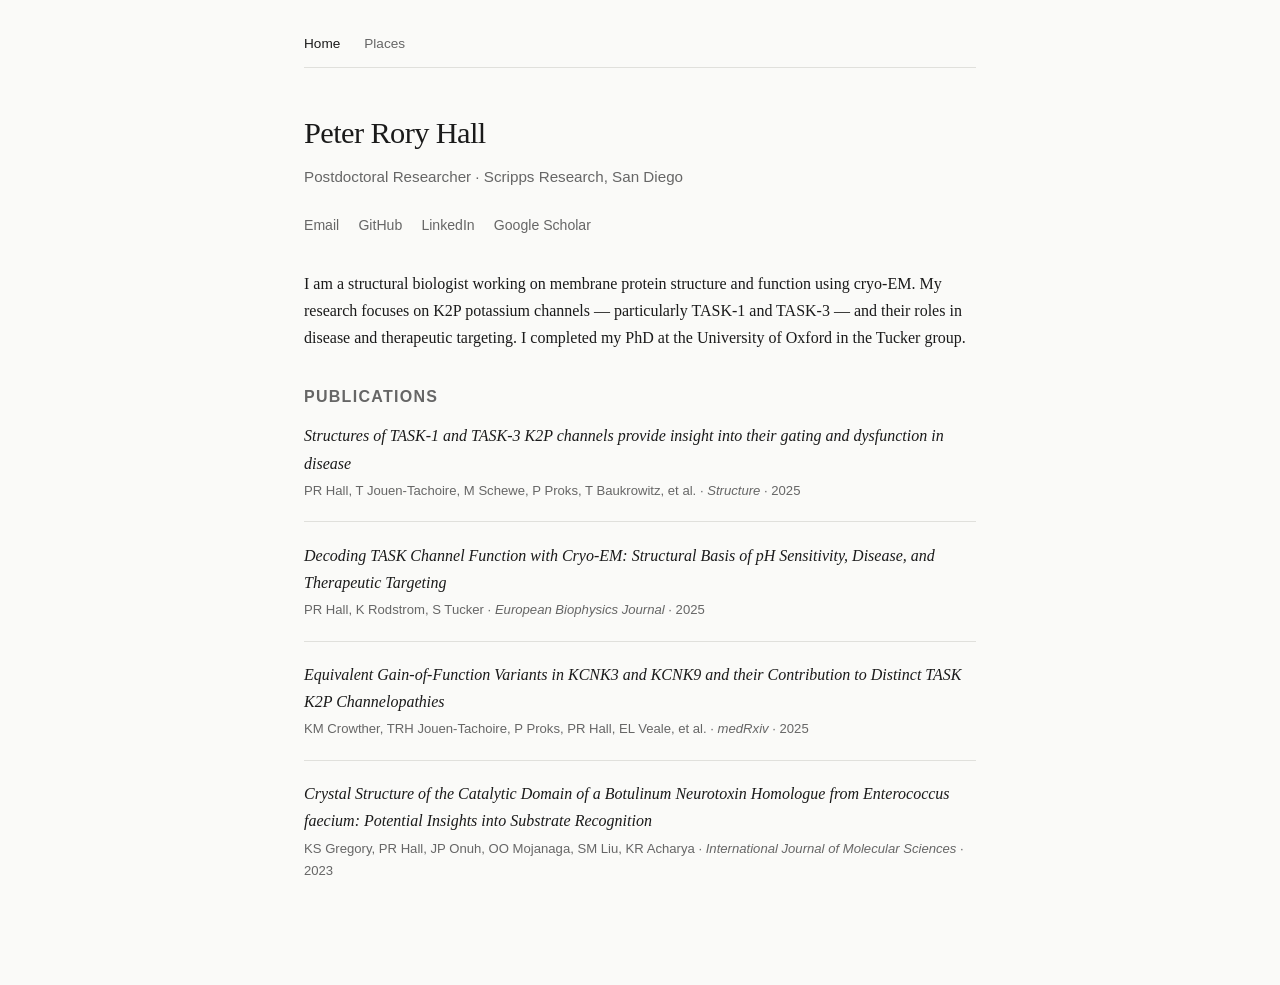
==== index.html @ d4b9aab2 "Initial site" ====
<!DOCTYPE html>
<html lang="en">
<head>
  <meta charset="UTF-8">
  <meta name="viewport" content="width=device-width, initial-scale=1.0">
  <title>Peter Rory Hall</title>
  <link rel="stylesheet" href="style.css">
</head>
<body>

<nav>
  <a href="index.html" class="active">Home</a>
  <a href="places/index.html">Places</a>
</nav>

<h1>Peter Rory Hall</h1>
<p class="subtitle">Postdoctoral Researcher · Scripps Research, San Diego</p>

<div class="links">
  <a href="mailto:phall@scripps.edu">Email</a>
  <a href="https://github.com/peteroryhall" target="_blank">GitHub</a>
  <a href="https://www.linkedin.com/in/peteroryhall/" target="_blank">LinkedIn</a>
  <a href="https://scholar.google.com/citations?user=1PJxUigAAAAJ&hl=en" target="_blank">Google Scholar</a>
</div>

<p>
  I am a structural biologist working on membrane protein structure and function using cryo-EM.
  My research focuses on K2P potassium channels — particularly TASK-1 and TASK-3 — and their
  roles in disease and therapeutic targeting. I completed my PhD at the University of Oxford
  in the Tucker group.
</p>

<h2>Publications</h2>

<div class="pub">
  <div class="pub-title">Structures of TASK-1 and TASK-3 K2P channels provide insight into their gating and dysfunction in disease</div>
  <div class="pub-meta">PR Hall, T Jouen-Tachoire, M Schewe, P Proks, T Baukrowitz, et al. · <em>Structure</em> · 2025</div>
</div>

<div class="pub">
  <div class="pub-title">Decoding TASK Channel Function with Cryo-EM: Structural Basis of pH Sensitivity, Disease, and Therapeutic Targeting</div>
  <div class="pub-meta">PR Hall, K Rodstrom, S Tucker · <em>European Biophysics Journal</em> · 2025</div>
</div>

<div class="pub">
  <div class="pub-title">Equivalent Gain-of-Function Variants in KCNK3 and KCNK9 and their Contribution to Distinct TASK K2P Channelopathies</div>
  <div class="pub-meta">KM Crowther, TRH Jouen-Tachoire, P Proks, PR Hall, EL Veale, et al. · <em>medRxiv</em> · 2025</div>
</div>

<div class="pub">
  <div class="pub-title">Crystal Structure of the Catalytic Domain of a Botulinum Neurotoxin Homologue from Enterococcus faecium: Potential Insights into Substrate Recognition</div>
  <div class="pub-meta">KS Gregory, PR Hall, JP Onuh, OO Mojanaga, SM Liu, KR Acharya · <em>International Journal of Molecular Sciences</em> · 2023</div>
</div>

</body>
</html>
---- style.css ----
:root {
  --bg: #fafaf8;
  --text: #1a1a1a;
  --muted: #666;
  --accent: #2a6496;
  --border: #e0e0dc;
  --tag-bg: #f0f0ec;
  --good: #3a7d44;
  --mid: #b07d2a;
  --bad: #a33;
}

* { box-sizing: border-box; margin: 0; padding: 0; }

body {
  font-family: "Georgia", serif;
  background: var(--bg);
  color: var(--text);
  line-height: 1.7;
  max-width: 720px;
  margin: 0 auto;
  padding: 2rem 1.5rem 4rem;
}

a { color: var(--accent); text-decoration: none; }
a:hover { text-decoration: underline; }

nav {
  font-family: "Helvetica Neue", sans-serif;
  font-size: 0.85rem;
  margin-bottom: 2.5rem;
  display: flex;
  gap: 1.5rem;
  border-bottom: 1px solid var(--border);
  padding-bottom: 0.75rem;
}

nav a { color: var(--muted); }
nav a:hover, nav a.active { color: var(--text); text-decoration: none; }

h1 {
  font-size: 1.9rem;
  font-weight: normal;
  letter-spacing: -0.02em;
  margin-bottom: 0.25rem;
}

h2 {
  font-size: 1rem;
  font-family: "Helvetica Neue", sans-serif;
  font-weight: 600;
  text-transform: uppercase;
  letter-spacing: 0.08em;
  color: var(--muted);
  margin: 2rem 0 0.75rem;
}

h3 { font-size: 1.05rem; font-weight: normal; margin-bottom: 0.4rem; }

.subtitle {
  font-family: "Helvetica Neue", sans-serif;
  color: var(--muted);
  font-size: 0.95rem;
  margin-bottom: 1.5rem;
}

.links {
  font-family: "Helvetica Neue", sans-serif;
  font-size: 0.88rem;
  display: flex;
  flex-wrap: wrap;
  gap: 0.5rem 1.2rem;
  margin-bottom: 2rem;
}
.links a { color: var(--muted); }
.links a:hover { color: var(--accent); }

p { margin-bottom: 1rem; }

.pub {
  margin-bottom: 1.2rem;
  padding-bottom: 1.2rem;
  border-bottom: 1px solid var(--border);
}
.pub:last-child { border-bottom: none; }
.pub-title { font-style: italic; }
.pub-meta {
  font-family: "Helvetica Neue", sans-serif;
  font-size: 0.82rem;
  color: var(--muted);
  margin-top: 0.2rem;
}

.city-grid {
  display: grid;
  grid-template-columns: repeat(auto-fill, minmax(200px, 1fr));
  gap: 1rem;
  margin-top: 1rem;
}

.city-card {
  border: 1px solid var(--border);
  border-radius: 6px;
  padding: 1rem 1.2rem;
  transition: border-color 0.15s;
  display: block;
}
.city-card:hover { border-color: var(--accent); text-decoration: none; }
.city-card h3 { font-family: "Helvetica Neue", sans-serif; font-size: 1rem; font-weight: 600; margin: 0; color: var(--text); }
.city-card .city-country { font-size: 0.8rem; color: var(--muted); font-family: "Helvetica Neue", sans-serif; }
.city-card .city-count { font-size: 0.8rem; color: var(--muted); margin-top: 0.3rem; font-family: "Helvetica Neue", sans-serif; }

.back { font-family: "Helvetica Neue", sans-serif; font-size: 0.85rem; color: var(--muted); margin-bottom: 2rem; display: block; }

.filter-bar {
  font-family: "Helvetica Neue", sans-serif;
  font-size: 0.82rem;
  display: flex;
  flex-wrap: wrap;
  gap: 0.4rem;
  margin-bottom: 1.5rem;
}

.filter-btn {
  background: var(--tag-bg);
  border: 1px solid var(--border);
  border-radius: 20px;
  padding: 0.2rem 0.8rem;
  cursor: pointer;
  color: var(--muted);
  transition: all 0.1s;
}
.filter-btn:hover, .filter-btn.active { background: var(--accent); border-color: var(--accent); color: #fff; }

.venue {
  padding: 0.75rem 0;
  border-bottom: 1px solid var(--border);
}
.venue:last-child { border-bottom: none; }

.venue-header { display: flex; justify-content: space-between; align-items: baseline; gap: 0.5rem; }
.venue-name { font-weight: 600; font-size: 0.95rem; }
.venue-name a { color: var(--text); }
.venue-name a:hover { color: var(--accent); }

.venue-meta {
  font-family: "Helvetica Neue", sans-serif;
  font-size: 0.8rem;
  color: var(--muted);
  margin-top: 0.15rem;
}

.venue-notes { font-size: 0.88rem; color: #444; margin-top: 0.25rem; font-style: italic; }

.score {
  font-family: "Helvetica Neue", sans-serif;
  font-size: 0.82rem;
  font-weight: 700;
  white-space: nowrap;
}
.score.high { color: var(--good); }
.score.mid  { color: var(--mid); }
.score.low  { color: var(--bad); }

.price {
  font-family: "Helvetica Neue", sans-serif;
  font-size: 0.75rem;
  color: var(--muted);
  background: var(--tag-bg);
  padding: 0.1rem 0.4rem;
  border-radius: 3px;
}

.tag {
  display: inline-block;
  font-family: "Helvetica Neue", sans-serif;
  font-size: 0.72rem;
  background: var(--tag-bg);
  border: 1px solid var(--border);
  color: var(--muted);
  padding: 0.1rem 0.5rem;
  border-radius: 3px;
  margin-right: 0.3rem;
}

.activity { padding: 0.65rem 0; border-bottom: 1px solid var(--border); }
.activity:last-child { border-bottom: none; }
.activity-header { display: flex; justify-content: space-between; align-items: baseline; }
.activity-name { font-weight: 600; font-size: 0.95rem; }
.activity-note { font-size: 0.88rem; color: #444; font-style: italic; margin-top: 0.2rem; }

@media (max-width: 500px) {
  body { padding: 1.2rem 1rem 3rem; }
  h1 { font-size: 1.5rem; }
  .city-grid { grid-template-columns: 1fr 1fr; }
}
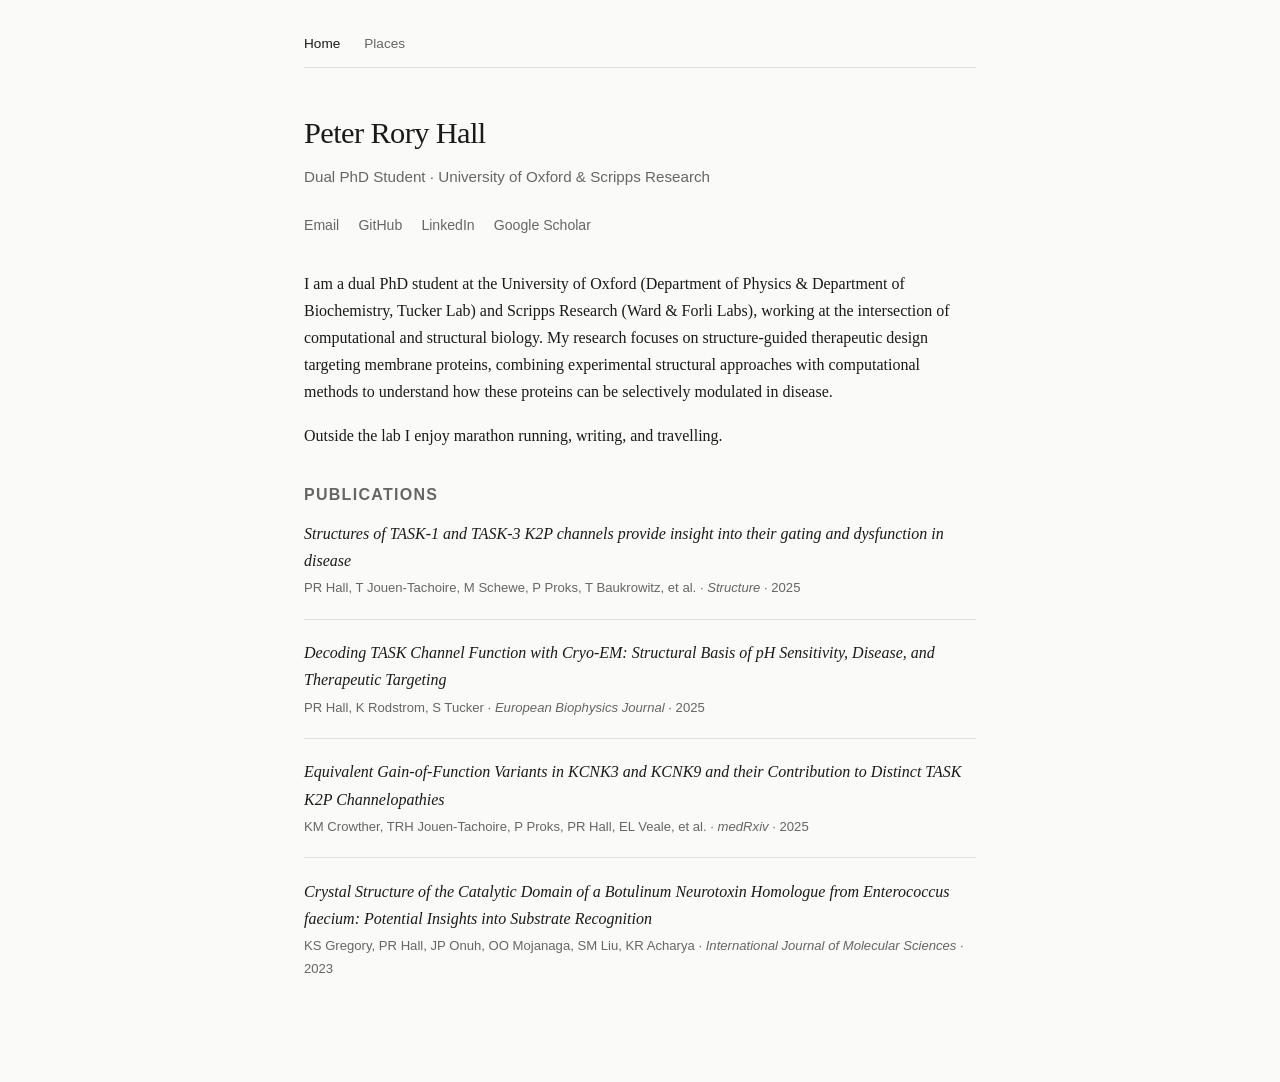
==== commit 52794ad7: "Update bio to dual PhD student with correct affiliations and interests" ====
--- a/index.html
+++ b/index.html
@@ -14,7 +14,7 @@
 </nav>
 
 <h1>Peter Rory Hall</h1>
-<p class="subtitle">Postdoctoral Researcher · Scripps Research, San Diego</p>
+<p class="subtitle">Dual PhD Student · University of Oxford &amp; Scripps Research</p>
 
 <div class="links">
   <a href="mailto:phall@scripps.edu">Email</a>
@@ -24,10 +24,15 @@
 </div>
 
 <p>
-  I am a structural biologist working on membrane protein structure and function using cryo-EM.
-  My research focuses on K2P potassium channels — particularly TASK-1 and TASK-3 — and their
-  roles in disease and therapeutic targeting. I completed my PhD at the University of Oxford
-  in the Tucker group.
+  I am a dual PhD student at the University of Oxford (Department of Physics &amp; Department of Biochemistry,
+  Tucker Lab) and Scripps Research (Ward &amp; Forli Labs), working at the intersection of computational
+  and structural biology. My research focuses on structure-guided therapeutic design targeting membrane
+  proteins, combining experimental structural approaches with computational methods to understand how
+  these proteins can be selectively modulated in disease.
+</p>
+
+<p>
+  Outside the lab I enjoy marathon running, writing, and travelling.
 </p>
 
 <h2>Publications</h2>
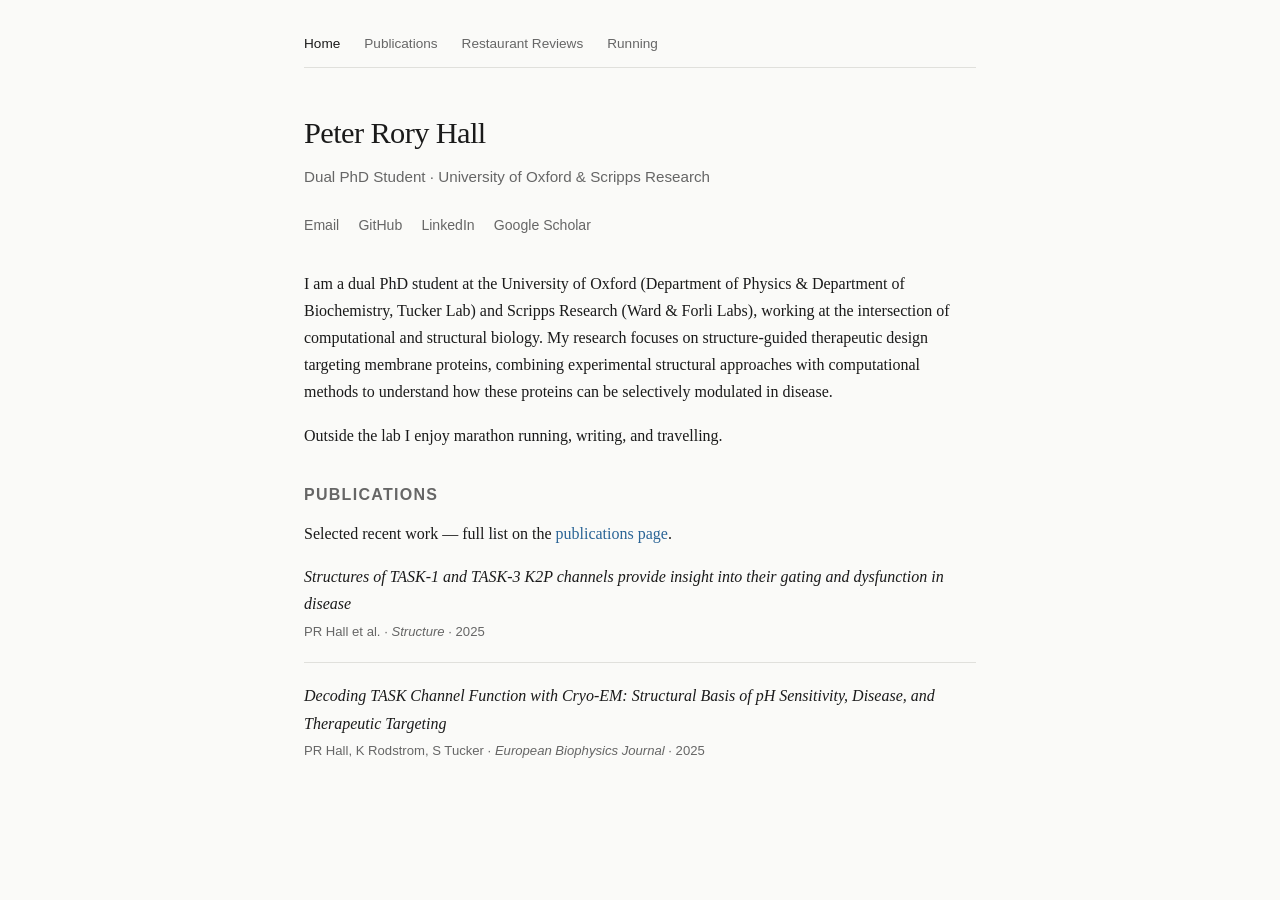
==== commit 106231e6: "Add Publications and Running pages; rename Places to Restaurant Reviews" ====
--- a/index.html
+++ b/index.html
@@ -10,7 +10,9 @@
 
 <nav>
   <a href="index.html" class="active">Home</a>
-  <a href="places/index.html">Places</a>
+  <a href="publications.html">Publications</a>
+  <a href="places/index.html">Restaurant Reviews</a>
+  <a href="running.html">Running</a>
 </nav>
 
 <h1>Peter Rory Hall</h1>
@@ -36,10 +38,11 @@
 </p>
 
 <h2>Publications</h2>
+<p>Selected recent work — full list on the <a href="publications.html">publications page</a>.</p>
 
 <div class="pub">
   <div class="pub-title">Structures of TASK-1 and TASK-3 K2P channels provide insight into their gating and dysfunction in disease</div>
-  <div class="pub-meta">PR Hall, T Jouen-Tachoire, M Schewe, P Proks, T Baukrowitz, et al. · <em>Structure</em> · 2025</div>
+  <div class="pub-meta">PR Hall et al. · <em>Structure</em> · 2025</div>
 </div>
 
 <div class="pub">
@@ -47,15 +50,5 @@
   <div class="pub-meta">PR Hall, K Rodstrom, S Tucker · <em>European Biophysics Journal</em> · 2025</div>
 </div>
 
-<div class="pub">
-  <div class="pub-title">Equivalent Gain-of-Function Variants in KCNK3 and KCNK9 and their Contribution to Distinct TASK K2P Channelopathies</div>
-  <div class="pub-meta">KM Crowther, TRH Jouen-Tachoire, P Proks, PR Hall, EL Veale, et al. · <em>medRxiv</em> · 2025</div>
-</div>
-
-<div class="pub">
-  <div class="pub-title">Crystal Structure of the Catalytic Domain of a Botulinum Neurotoxin Homologue from Enterococcus faecium: Potential Insights into Substrate Recognition</div>
-  <div class="pub-meta">KS Gregory, PR Hall, JP Onuh, OO Mojanaga, SM Liu, KR Acharya · <em>International Journal of Molecular Sciences</em> · 2023</div>
-</div>
-
 </body>
 </html>
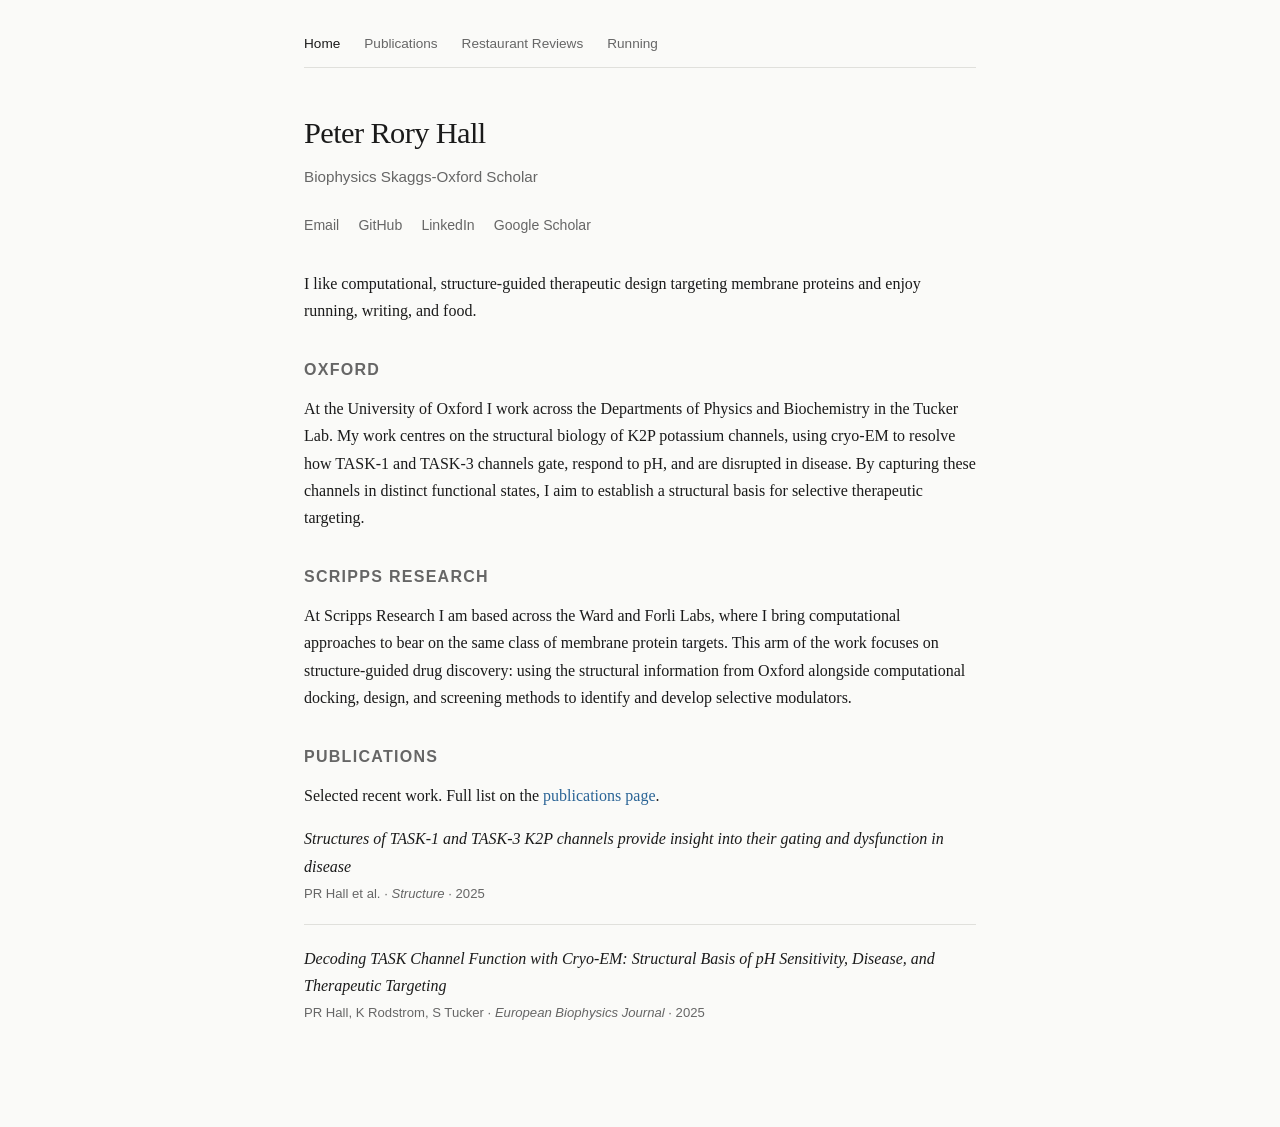
==== commit e225eb36: "Rewrite homepage: Skaggs-Oxford Scholar, Oxford and Scripps lab descriptions" ====
--- a/index.html
+++ b/index.html
@@ -16,7 +16,7 @@
 </nav>
 
 <h1>Peter Rory Hall</h1>
-<p class="subtitle">Dual PhD Student · University of Oxford &amp; Scripps Research</p>
+<p class="subtitle">Biophysics Skaggs-Oxford Scholar</p>
 
 <div class="links">
   <a href="mailto:phall@scripps.edu">Email</a>
@@ -26,28 +26,36 @@
 </div>
 
 <p>
-  I am a dual PhD student at the University of Oxford (Department of Physics &amp; Department of Biochemistry,
-  Tucker Lab) and Scripps Research (Ward &amp; Forli Labs), working at the intersection of computational
-  and structural biology. My research focuses on structure-guided therapeutic design targeting membrane
-  proteins, combining experimental structural approaches with computational methods to understand how
-  these proteins can be selectively modulated in disease.
+  I like computational, structure-guided therapeutic design targeting membrane proteins and enjoy running, writing, and food.
 </p>
 
+<h2>Oxford</h2>
 <p>
-  Outside the lab I enjoy marathon running, writing, and travelling.
+  At the University of Oxford I work across the Departments of Physics and Biochemistry in the Tucker Lab.
+  My work centres on the structural biology of K2P potassium channels, using cryo-EM to resolve how TASK-1
+  and TASK-3 channels gate, respond to pH, and are disrupted in disease. By capturing these channels in
+  distinct functional states, I aim to establish a structural basis for selective therapeutic targeting.
+</p>
+
+<h2>Scripps Research</h2>
+<p>
+  At Scripps Research I am based across the Ward and Forli Labs, where I bring computational approaches
+  to bear on the same class of membrane protein targets. This arm of the work focuses on structure-guided
+  drug discovery: using the structural information from Oxford alongside computational docking, design,
+  and screening methods to identify and develop selective modulators.
 </p>
 
 <h2>Publications</h2>
-<p>Selected recent work — full list on the <a href="publications.html">publications page</a>.</p>
+<p>Selected recent work. Full list on the <a href="publications.html">publications page</a>.</p>
 
 <div class="pub">
   <div class="pub-title">Structures of TASK-1 and TASK-3 K2P channels provide insight into their gating and dysfunction in disease</div>
-  <div class="pub-meta">PR Hall et al. · <em>Structure</em> · 2025</div>
+  <div class="pub-meta">PR Hall et al. &middot; <em>Structure</em> &middot; 2025</div>
 </div>
 
 <div class="pub">
   <div class="pub-title">Decoding TASK Channel Function with Cryo-EM: Structural Basis of pH Sensitivity, Disease, and Therapeutic Targeting</div>
-  <div class="pub-meta">PR Hall, K Rodstrom, S Tucker · <em>European Biophysics Journal</em> · 2025</div>
+  <div class="pub-meta">PR Hall, K Rodstrom, S Tucker &middot; <em>European Biophysics Journal</em> &middot; 2025</div>
 </div>
 
 </body>
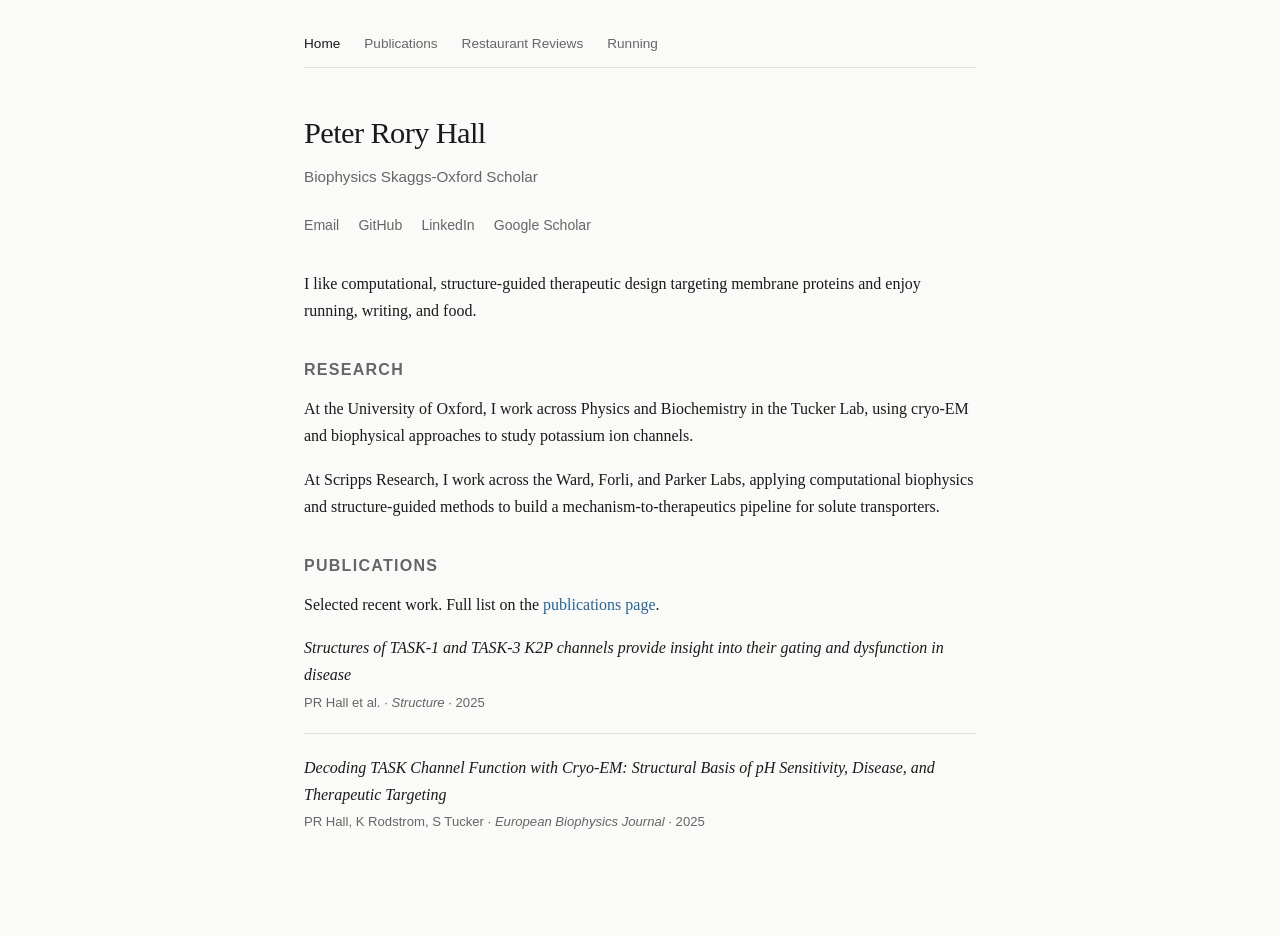
==== commit 4116455a: "Update research section with correct lab descriptions" ====
--- a/index.html
+++ b/index.html
@@ -29,20 +29,14 @@
   I like computational, structure-guided therapeutic design targeting membrane proteins and enjoy running, writing, and food.
 </p>
 
-<h2>Oxford</h2>
+<h2>Research</h2>
 <p>
-  At the University of Oxford I work across the Departments of Physics and Biochemistry in the Tucker Lab.
-  My work centres on the structural biology of K2P potassium channels, using cryo-EM to resolve how TASK-1
-  and TASK-3 channels gate, respond to pH, and are disrupted in disease. By capturing these channels in
-  distinct functional states, I aim to establish a structural basis for selective therapeutic targeting.
+  At the University of Oxford, I work across Physics and Biochemistry in the Tucker Lab, using cryo-EM
+  and biophysical approaches to study potassium ion channels.
 </p>
-
-<h2>Scripps Research</h2>
 <p>
-  At Scripps Research I am based across the Ward and Forli Labs, where I bring computational approaches
-  to bear on the same class of membrane protein targets. This arm of the work focuses on structure-guided
-  drug discovery: using the structural information from Oxford alongside computational docking, design,
-  and screening methods to identify and develop selective modulators.
+  At Scripps Research, I work across the Ward, Forli, and Parker Labs, applying computational biophysics
+  and structure-guided methods to build a mechanism-to-therapeutics pipeline for solute transporters.
 </p>
 
 <h2>Publications</h2>
